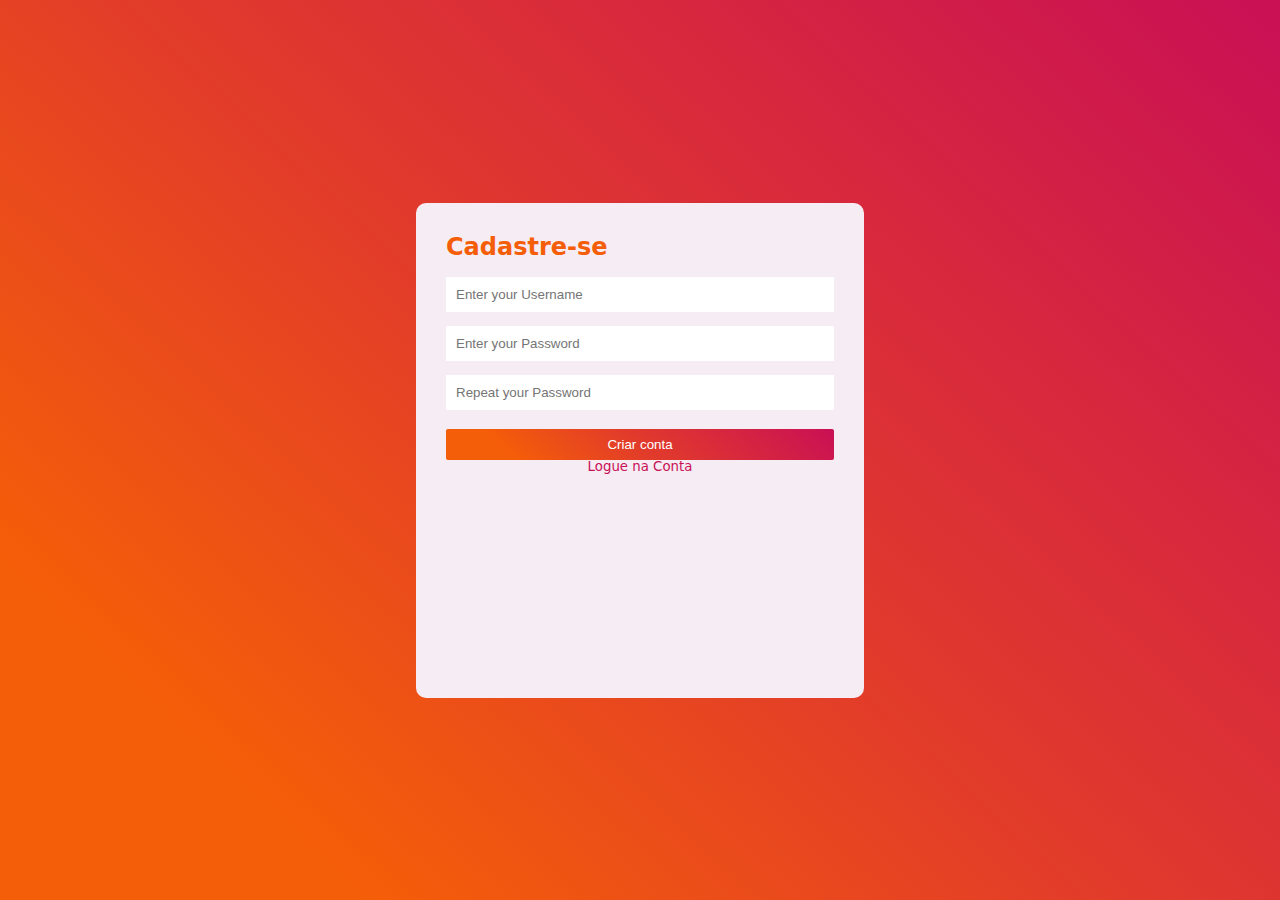
==== cadastro.html @ 02b0699d "Primeira Modificação" ====
<!DOCTYPE html>
<html lang="en">
<head>
    <meta charset="UTF-8">
    <meta http-equiv="X-UA-Compatible" content="IE=edge">
    <meta name="viewport" content="width=device-width, initial-scale=1.0">
    <title>Página Criar Conta</title>
    <link rel="stylesheet" href="./css/style.css">
</head>
<body class="body" id="form">
    <main class="containercadastro">
        <h2>Cadastre-se</h2>
        <form id='formularioLogin' class="form">
            <input type="text" name="user" id="usernameCadastro" class="username" placeholder="Enter your Username" autofocus required oninvalid="this.setCustomValidity('Preencha seu nome de usuário')" 
            onchange="try{setCustomValidity('')}catch(e){}">
            <br>
            <input type="password" name="password" id="passwordCadastro" class="password" placeholder="Enter your Password" required oninvalid="this.setCustomValidity('Preencha sua senha com no mínimo 5 caracteres e no máximo 8')" 
            onchange="try{setCustomValidity('')}catch(e){}" minlength="5" maxlength="10">
            <br>
            <input type="password" name="password" id="repetpassword" class="repetpassword" placeholder="Repeat your Password" required oninvalid="this.setCustomValidity('Repita sua senha')" 
            onchange="try{setCustomValidity('')}catch(e){}" minlength="5" maxlength="10">
            <br>
            <input type="submit" value="Criar conta" id="buttonCadastro" class="button">
        </form>
        <br>
        <a href="./index.html"  rel="Página de Cadastro">Logue na Conta</a>
    </main>
    <script src="./JS/cadastro.js"></script>
</body>
</html>
---- css/style.css ----
@import url('https://fonts.googleapis.com/css2?family=Montserrat&display=swap');

*{
    margin: 0;
    border: 0;
    padding: 0;
    box-sizing: border-box;
}

.body {
    background: linear-gradient(222.96deg, #CA1154 1.65%, #E23C2A 51.25%, #F55E08 83.75%);   
    min-height: 100vh;
    min-width: 100vw;
    display: flex;
    align-items: center;
    justify-content: center;
    font-family: system-ui, -apple-system, BlinkMacSystemFont, 'Segoe UI', Roboto, Oxygen, Ubuntu, Cantarell, 'Open Sans', 'Helvetica Neue', sans-serif;
}

#bodyRecados {
    background-color: #f5ecf4;
    font-family: system-ui, -apple-system, BlinkMacSystemFont, 'Segoe UI', Roboto, Oxygen, Ubuntu, Cantarell, 'Open Sans', 'Helvetica Neue', sans-serif;
    margin-top: 30px;
    padding: 30px;
}

.container {
    background-color: #f5ecf4;
    border-radius: 10px;
    padding: 30px;
    min-height: 40vh;
    max-height: 50vh;
    min-width: 35vw;
    max-width: 50vw;
}

.containercadastro {
    background-color: #f5ecf4;
    border-radius: 10px;
    padding: 30px;
    min-height: 55vh;
    max-height: 50vh;
    min-width: 35vw;
    max-width: 50vw;
}

.form {
    display: flex;
    flex-direction: column;
}


h1, h2 {
    margin-bottom:1rem;
    color: #F55E08;
}

.username{
   padding: 10px;
   margin-bottom: -5px;
   outline: none;
}

.password{
    padding: 10px;
    outline: none;
    margin-bottom: 5px;
}

#repetpassword{
    padding: 10px;
    outline: none;
    margin-top: -10px;
}

#descricao{
    padding: 10px;
    width: 30vw;
    display: inline-block;
    margin-right: 10px;
}

#detalhamento{
    margin-top: 10px;
    padding: 10px;
    width: 55vw;
    display: flex;
    display: inline-block;
}

.button {
    padding-top: 10px;
    background: linear-gradient(222.96deg, #CA1154 1.65%, #E23C2A 51.25%, #F55E08 83.75%);
    padding: 8px;
    size: 20px;
    color: #ffff;
    border-radius: 2px;
}

.buttonRecadosSalvar {
    padding-top: 10px;
    background: linear-gradient(222.96deg, #CA1154 1.65%, #E23C2A 51.25%, #F55E08 83.75%);
    padding: 8px;
    width: 100px;
    color: #ffff;
    border-radius: 2px;
}

.buttonRecadosSair {
    background: #fe1d04;
    padding: 8px;
    width: 120px;
    color: #ffff;
    border-radius: 45px;
    margin-top: 50px;
}

.buttonRecados {
    padding-top: 10px;
    background: #F55E08;
    padding: 8px;
    width: 80px;
    color: #ffff;
    border-radius: 2px;
    margin-left: 5px;
    margin-top: 5px;
}

a {
    font-size: smaller;
    color: #CA1154;
    margin-top: -20px;
    display: flex;
    align-items: center;
    justify-content: center;
    text-decoration: none;
}

.table{
    border-collapse: collapse;
    margin-top: 30px;
    width: 95vw;
}

.tr{
    border: 1.05px solid #e23c2a;
}

th, td{
    padding: 10px;
}

#tbody {
    padding: 20px;
    align-items: center;
    text-align: center;
    color: rgb(54, 54, 54);
}
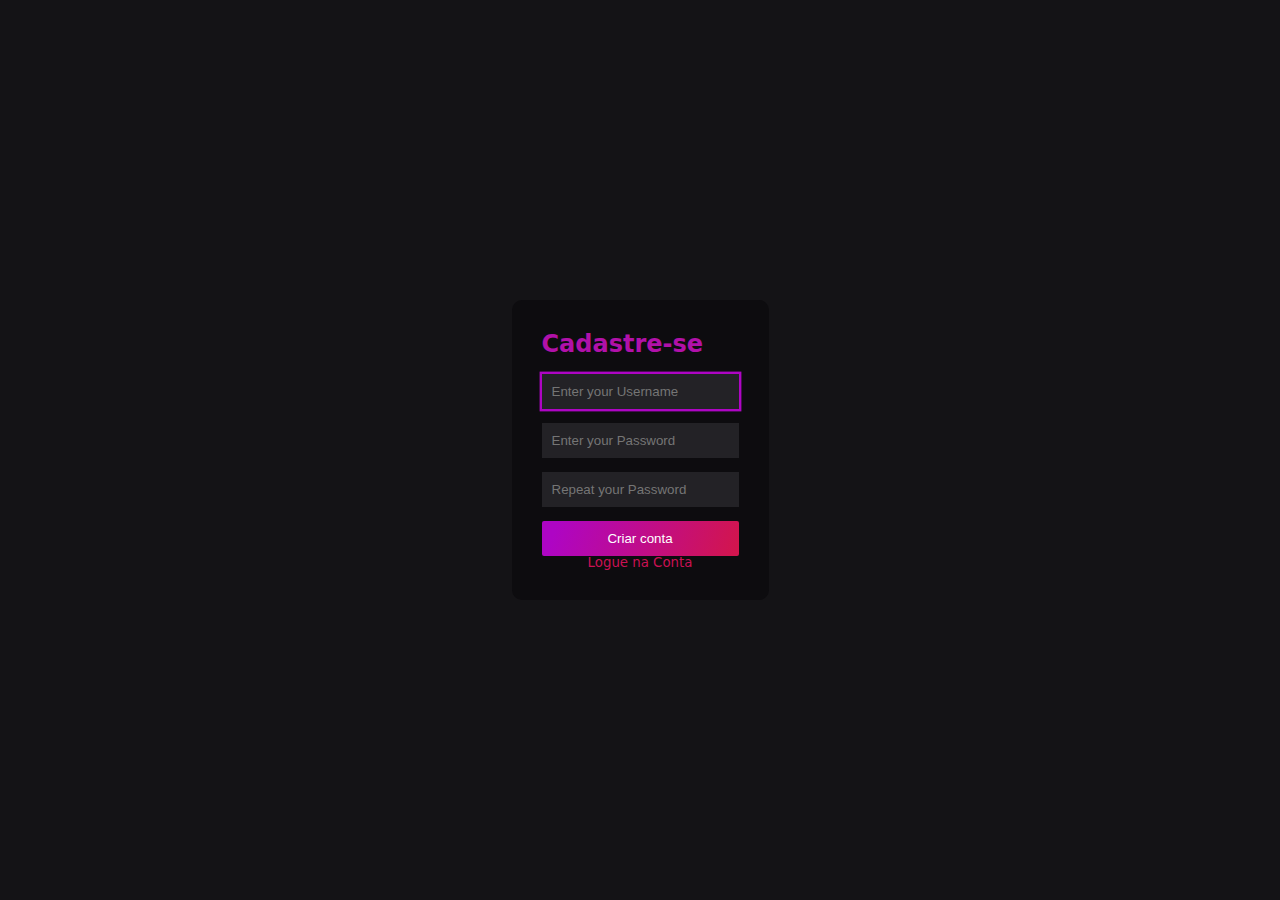
==== commit 5a562322: "Adição de Bootstrap" ====
--- a/cadastro.html
+++ b/cadastro.html
@@ -5,25 +5,28 @@
     <meta http-equiv="X-UA-Compatible" content="IE=edge">
     <meta name="viewport" content="width=device-width, initial-scale=1.0">
     <title>Página Criar Conta</title>
+    <link href="https://cdn.jsdelivr.net/npm/bootstrap@5.2.2/dist/css/bootstrap.min.css" rel="stylesheet" integrity="sha384-Zenh87qX5JnK2Jl0vWa8Ck2rdkQ2Bzep5IDxbcnCeuOxjzrPF/et3URy9Bv1WTRi" crossorigin="anonymous">
     <link rel="stylesheet" href="./css/style.css">
 </head>
-<body class="body" id="form">
-    <main class="containercadastro">
-        <h2>Cadastre-se</h2>
-        <form id='formularioLogin' class="form">
-            <input type="text" name="user" id="usernameCadastro" class="username" placeholder="Enter your Username" autofocus required oninvalid="this.setCustomValidity('Preencha seu nome de usuário')" 
-            onchange="try{setCustomValidity('')}catch(e){}">
+<body class="container-fluid" id="form">
+    <main class="row body d-flex justify-content-center">
+        <section class="col-9 col-sm-8 col-md-7 col-lg-6 col-xl-5 col-xxl-6 container">
+            <h2>Cadastre-se</h2>
+            <form id='formularioLogin' class="form form-label">
+                <input type="text" name="user" id="usernameCadastro" class="username form-control" placeholder="Enter your Username" autofocus required oninvalid="this.setCustomValidity('Preencha seu nome de usuário')" 
+                onchange="try{setCustomValidity('')}catch(e){}">
+                <br>
+                <input type="password" name="password" id="passwordCadastro" class="password form-control" placeholder="Enter your Password" required oninvalid="this.setCustomValidity('Preencha sua senha com no mínimo 5 caracteres e no máximo 8')" 
+                onchange="try{setCustomValidity('')}catch(e){}" minlength="5" maxlength="10">
+                <br>
+                <input type="password" name="password" id="repetpassword" class="password form-control" placeholder="Repeat your Password" required oninvalid="this.setCustomValidity('Repita sua senha')" 
+                onchange="try{setCustomValidity('')}catch(e){}" minlength="5" maxlength="10">
+                <br>
+                <input type="submit" value="Criar conta" id="buttonCadastro" class="button btn">
+            </form>
             <br>
-            <input type="password" name="password" id="passwordCadastro" class="password" placeholder="Enter your Password" required oninvalid="this.setCustomValidity('Preencha sua senha com no mínimo 5 caracteres e no máximo 8')" 
-            onchange="try{setCustomValidity('')}catch(e){}" minlength="5" maxlength="10">
-            <br>
-            <input type="password" name="password" id="repetpassword" class="repetpassword" placeholder="Repeat your Password" required oninvalid="this.setCustomValidity('Repita sua senha')" 
-            onchange="try{setCustomValidity('')}catch(e){}" minlength="5" maxlength="10">
-            <br>
-            <input type="submit" value="Criar conta" id="buttonCadastro" class="button">
-        </form>
-        <br>
-        <a href="./index.html"  rel="Página de Cadastro">Logue na Conta</a>
+            <a href="./index.html"  rel="Página de Cadastro">Logue na Conta</a>
+        </section>
     </main>
     <script src="./JS/cadastro.js"></script>
 </body>
--- a/css/style.css
+++ b/css/style.css
@@ -8,9 +8,9 @@
 }
 
 .body {
-    background: linear-gradient(222.96deg, #CA1154 1.65%, #E23C2A 51.25%, #F55E08 83.75%);   
-    min-height: 100vh;
-    min-width: 100vw;
+    width: 100vw !important;
+    height: 100vh !important;
+    background: #141316;
     display: flex;
     align-items: center;
     justify-content: center;
@@ -18,31 +18,39 @@
 }
 
 #bodyRecados {
-    background-color: #f5ecf4;
+    background-color: #141316;
     font-family: system-ui, -apple-system, BlinkMacSystemFont, 'Segoe UI', Roboto, Oxygen, Ubuntu, Cantarell, 'Open Sans', 'Helvetica Neue', sans-serif;
-    margin-top: 30px;
-    padding: 30px;
+    padding: 10%;
 }
 
 .container {
-    background-color: #f5ecf4;
+    background-color: #0d0c0f;
     border-radius: 10px;
     padding: 30px;
-    min-height: 40vh;
-    max-height: 50vh;
-    min-width: 35vw;
-    max-width: 50vw;
+    animation: scale-up-center 4s cubic-bezier(0.390, 0.575, 0.565, 1.000) both;
 }
 
-.containercadastro {
-    background-color: #f5ecf4;
-    border-radius: 10px;
-    padding: 30px;
-    min-height: 55vh;
-    max-height: 50vh;
-    min-width: 35vw;
-    max-width: 50vw;
-}
+@keyframes scale-up-center {
+    0% {
+      -webkit-transform: scale(0.5);
+              transform: scale(0.5);
+    }
+    100% {
+      -webkit-transform: scale(1);
+              transform: scale(1);
+    }
+  }
+  @keyframes scale-up-center {
+    0% {
+      -webkit-transform: scale(0.5);
+              transform: scale(0.5);
+    }
+    100% {
+      -webkit-transform: scale(1);
+              transform: scale(1);
+    }
+  }
+  
 
 .form {
     display: flex;
@@ -52,76 +60,104 @@
 
 h1, h2 {
     margin-bottom:1rem;
-    color: #F55E08;
+    color: #B111A9;
 }
 
-.username{
+h1 {
+    animation: slide-in-right 1s cubic-bezier(0.230, 1.000, 0.320, 1.000) both;
+}
+
+@keyframes slide-in-right {
+    0% {
+      transform: translateX(1000px);
+      opacity: 0;
+    }
+    100% {
+      transform: translateX(0);
+      opacity: 1;
+    }
+  }
+
+.username, .password{
+   background-color: #232226 !important;
    padding: 10px;
    margin-bottom: -5px;
+   color: #ffff;
+   border: none;
    outline: none;
 }
 
-.password{
-    padding: 10px;
-    outline: none;
-    margin-bottom: 5px;
-}
 
-#repetpassword{
-    padding: 10px;
-    outline: none;
-    margin-top: -10px;
-}
 
-#descricao{
-    padding: 10px;
-    width: 30vw;
-    display: inline-block;
-    margin-right: 10px;
-}
-
-#detalhamento{
-    margin-top: 10px;
-    padding: 10px;
-    width: 55vw;
-    display: flex;
-    display: inline-block;
+.form-control:focus {
+    color: #212529;
+    background-color: #212529;
+    border-color: #ae05c4;
+    outline: 0;
+    box-shadow: 0 0 0 .15rem #ae05c4;
 }
 
 .button {
     padding-top: 10px;
-    background: linear-gradient(222.96deg, #CA1154 1.65%, #E23C2A 51.25%, #F55E08 83.75%);
-    padding: 8px;
+    background: linear-gradient(107.85deg, #ae05c4 7.28%, #d2154e 97.5%);
+    padding: 10px;
     size: 20px;
+    border: none;
     color: #ffff;
     border-radius: 2px;
+    align-items: flex-start;
+    animation: shake-horizontal 1s cubic-bezier(0.455, 0.030, 0.515, 0.955) 5s both;
 }
 
-.buttonRecadosSalvar {
-    padding-top: 10px;
-    background: linear-gradient(222.96deg, #CA1154 1.65%, #E23C2A 51.25%, #F55E08 83.75%);
-    padding: 8px;
-    width: 100px;
+@keyframes shake-horizontal {
+    0%,
+    100% {
+        transform: translateX(0);
+    }
+    10%,
+    30%,
+    50%,
+    70% {
+        transform: translateX(-10px);
+    }
+    20%,
+    40%,
+    60% {
+        transform: translateX(10px);
+    }
+    80% {
+        transform: translateX(8px);
+    }
+    90% {
+        transform: translateX(-8px);
+    }
+  }
+
+
+.button:hover{
     color: #ffff;
-    border-radius: 2px;
+    background: linear-gradient(107.85deg, #63056f 7.28%, #780729 97.5%);
 }
 
 .buttonRecadosSair {
-    background: #fe1d04;
+    background: linear-gradient(107.85deg, #ae05c4 7.28%, #d2154e 97.5%);
     padding: 8px;
-    width: 120px;
     color: #ffff;
-    border-radius: 45px;
-    margin-top: 50px;
+    border-radius: 5vw;
+    min-width: 150px;
+    max-width: 400px;
+    margin-top: 10px;
+    animation: slide-in-bottom 1s cubic-bezier(0.250, 0.460, 0.450, 0.940) both;
 }
 
-.buttonRecados {
-    padding-top: 10px;
-    background: #F55E08;
-    padding: 8px;
-    width: 80px;
-    color: #ffff;
-    border-radius: 2px;
+.btn-danger {
+    background-color: #000000 !important;
+    border: none;
+    display: inline-flex;
+    align-items: center;
+    justify-content: center;
+    width: 70px;
+    height: 30px;
     margin-left: 5px;
     margin-top: 5px;
 }
@@ -136,23 +172,27 @@
     text-decoration: none;
 }
 
-.table{
-    border-collapse: collapse;
-    margin-top: 30px;
-    width: 95vw;
+a:hover{color:#56081f}
+
+.tr{
+    border: 0.02px solid #B111A9;
+    background-color: #B111A9;
+    color: #ffff;
 }
 
-.tr{
-    border: 1.05px solid #e23c2a;
+#table {
+    animation: slide-in-bottom 1s cubic-bezier(0.250, 0.460, 0.450, 0.940) both;
 }
 
-th, td{
-    padding: 10px;
-}
-
-#tbody {
-    padding: 20px;
-    align-items: center;
-    text-align: center;
-    color: rgb(54, 54, 54);
-}
+@keyframes slide-in-bottom {
+    0% {
+      transform: translateY(1000px);
+      opacity: 0;
+    }
+    100% {
+      transform: translateY(0);
+      opacity: 1;
+    }
+  }
+  
+  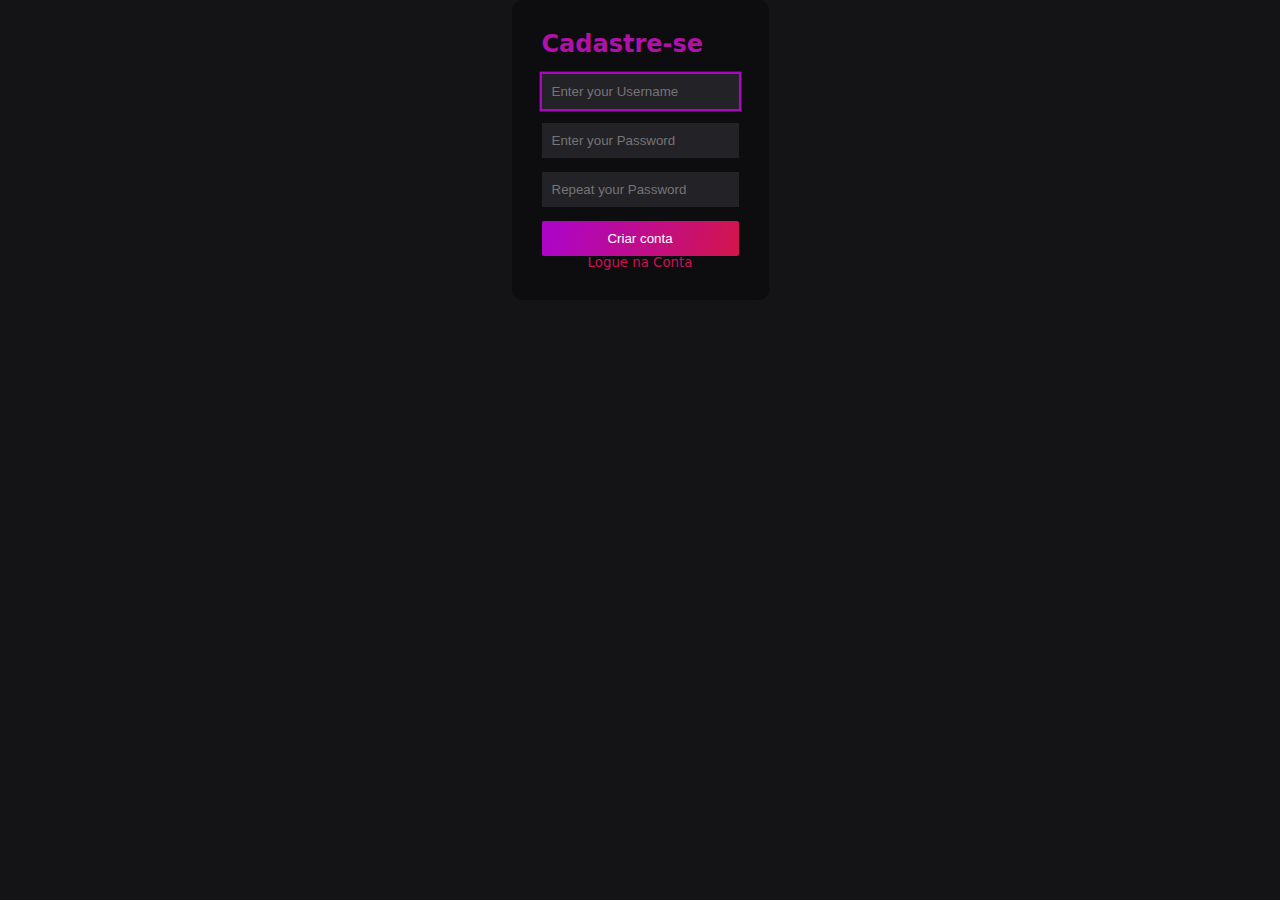
==== commit 19af008a: "última alteração" ====
--- a/cadastro.html
+++ b/cadastro.html
@@ -6,10 +6,14 @@
     <meta name="viewport" content="width=device-width, initial-scale=1.0">
     <title>Página Criar Conta</title>
     <link href="https://cdn.jsdelivr.net/npm/bootstrap@5.2.2/dist/css/bootstrap.min.css" rel="stylesheet" integrity="sha384-Zenh87qX5JnK2Jl0vWa8Ck2rdkQ2Bzep5IDxbcnCeuOxjzrPF/et3URy9Bv1WTRi" crossorigin="anonymous">
+    <script src="https://cdn.jsdelivr.net/npm/bootstrap@5.2.2/dist/js/bootstrap.bundle.min.js"></script>
     <link rel="stylesheet" href="./css/style.css">
 </head>
-<body class="container-fluid" id="form">
+<body class="container-fluid overflow-hidden" id="form">
     <main class="row body d-flex justify-content-center">
+        
+        <section id="espacoAlert"></section>
+        
         <section class="col-9 col-sm-8 col-md-7 col-lg-6 col-xl-5 col-xxl-6 container">
             <h2>Cadastre-se</h2>
             <form id='formularioLogin' class="form form-label">
--- a/css/style.css
+++ b/css/style.css
@@ -12,7 +12,7 @@
     height: 100vh !important;
     background: #141316;
     display: flex;
-    align-items: center;
+    align-items: flex-start;
     justify-content: center;
     font-family: system-ui, -apple-system, BlinkMacSystemFont, 'Segoe UI', Roboto, Oxygen, Ubuntu, Cantarell, 'Open Sans', 'Helvetica Neue', sans-serif;
 }
@@ -87,11 +87,8 @@
    outline: none;
 }
 
-
-
 .form-control:focus {
-    color: #212529;
-    background-color: #212529;
+    color: #ffffff;
     border-color: #ae05c4;
     outline: 0;
     box-shadow: 0 0 0 .15rem #ae05c4;
